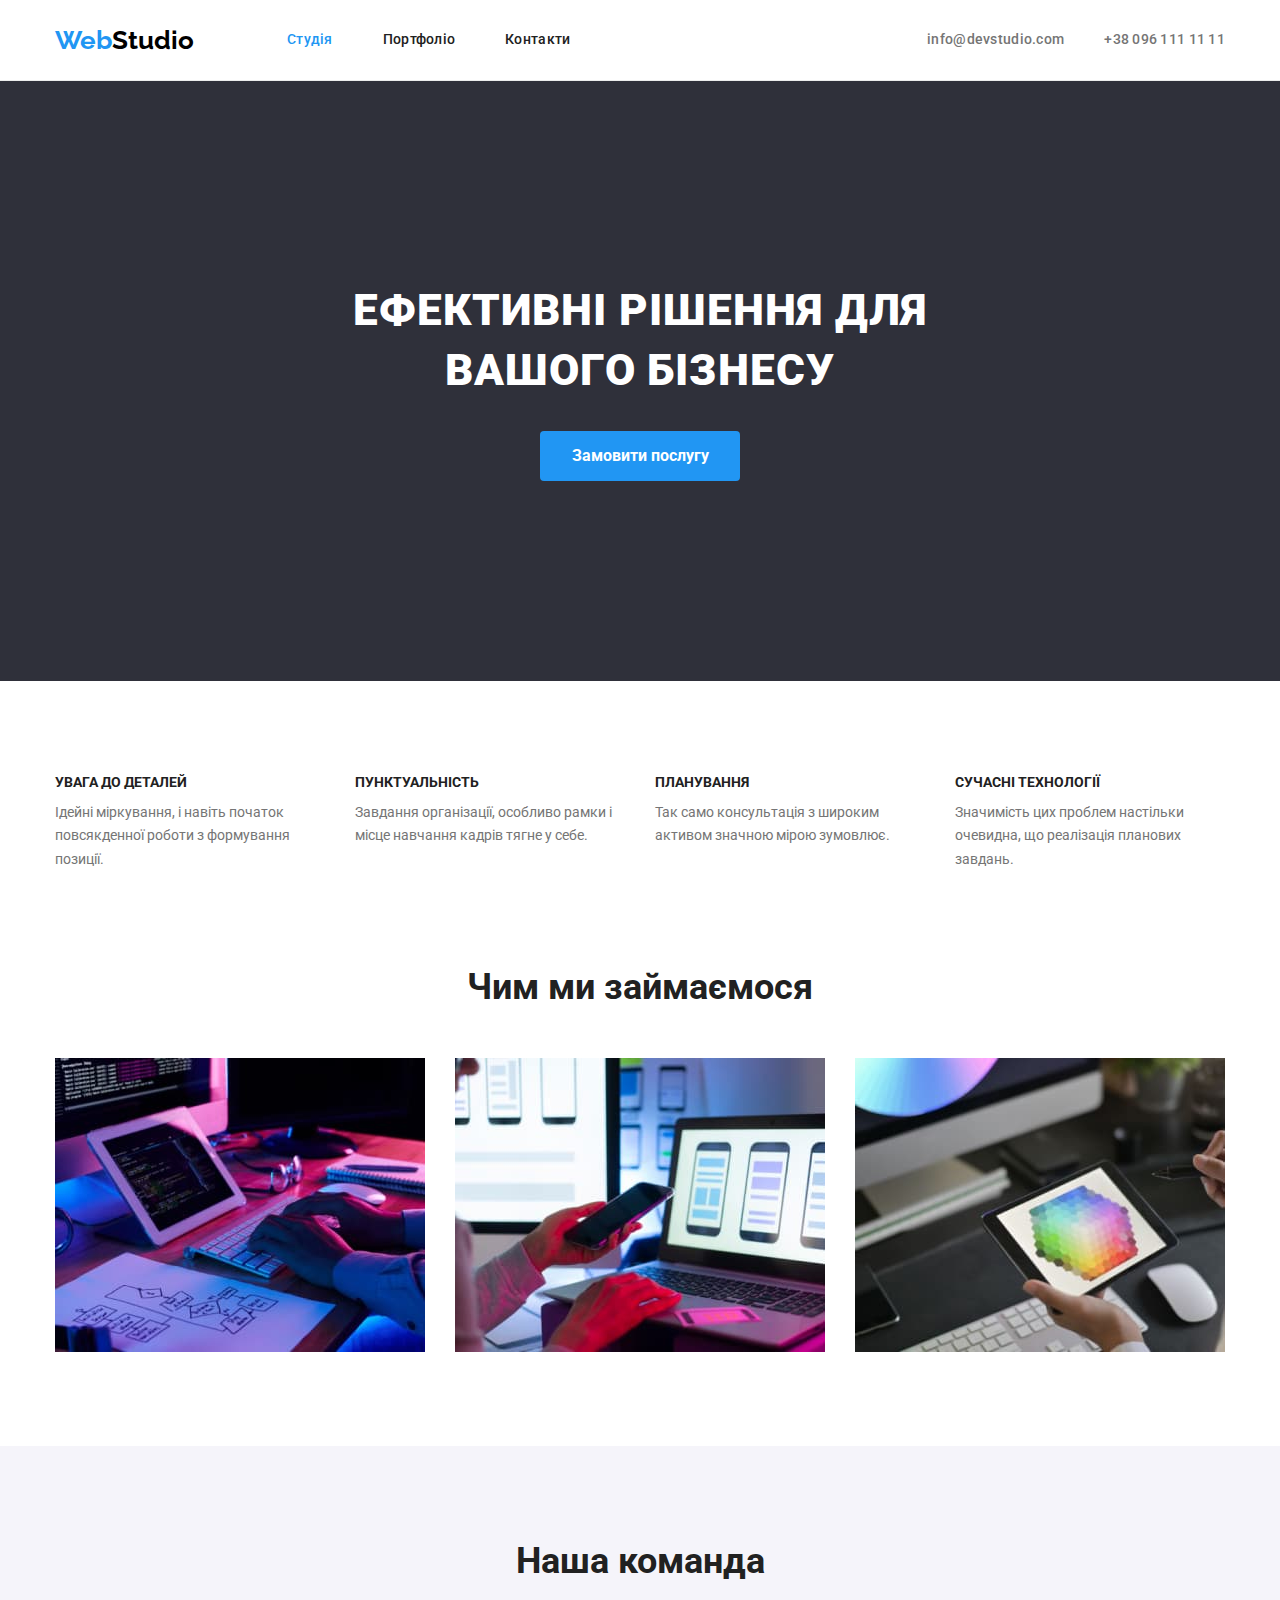
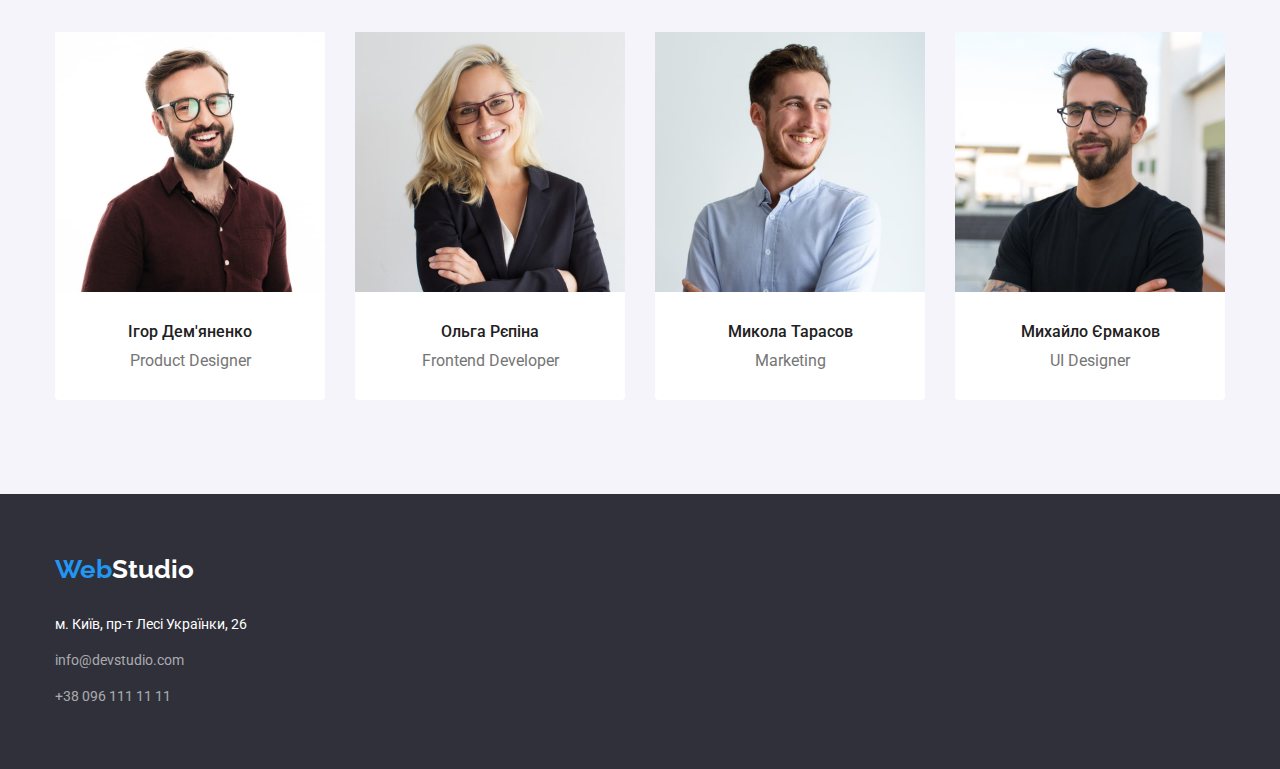
==== index.html @ 4dd289cd "Initial commit" ====
<!DOCTYPE html>
<html lang="uk">
  <head>
    <meta charset="UTF-8" />
    <meta http-equiv="X-UA-Compatible" content="IE=edge" />
    <meta name="viewport" content="width=device-width, initial-scale=1.0" />
    <title>Студія</title>
    <link
      href="https://fonts.googleapis.com/css2?family=Raleway:wght@700&family=Roboto:wght@400;500;700;900&display=swap"
      rel="stylesheet"
    />
    <link
      rel="stylesheet"
      href="https://cdnjs.cloudflare.com/ajax/libs/modern-normalize/1.1.0/modern-normalize.min.css"
    />
    <link rel="stylesheet" href="./css/styles.css" />
  </head>
  <body>
    <!--Шапка профілю-->
    <header class="header">
      <div class="container main-nav">
        <a href="./index.html" class="logo link"><span class="accent">Web</span>Studio</a>
        <nav class="nav-style">
          <ul class="site-nav list">
            <li class="item"><a href="./index.html" class="link current">Студія</a></li>
            <li class="item"><a href="./portfolio.html" class="link">Портфоліо</a></li>
            <li class="item"><a href="" class="link">Контакти</a></li>
          </ul>
        </nav>
        <ul class="auth-nav list">
          <li class="item">
            <a href="mailto:info@devstudio.com" class="link">info@devstudio.com</a>
          </li>
          <li class="item"><a href="tel:+380961111111" class="link">+38 096 111 11 11</a></li>
        </ul>
      </div>
    </header>
    <main>
      <!--Герой-->
      <section class="hero">
        <div class="container">
          <h1 class="hero-titlle">Ефективні рішення для вашого бізнесу</h1>
          <button class="hero-button" type="button">Замовити послугу</button>
        </div>
      </section>
      <!--Переваги-->
      <section class="section">
        <div class="container">
          <h2 class="visually-hidden">Переваги</h2>
          <ul class="list position">
            <li class="advantage-style">
              <h3 class="section-titlle">Увага до деталей</h3>
              <p class="section-text">
                Ідейні міркування, і навіть початок повсякденної роботи з формування позиції.
              </p>
            </li>
            <li class="advantage-style">
              <h3 class="section-titlle">Пунктуальність</h3>
              <p class="section-text">
                Завдання організації, особливо рамки і місце навчання кадрів тягне у себе.
              </p>
            </li>
            <li class="advantage-style">
              <h3 class="section-titlle">Планування</h3>
              <p class="section-text">
                Так само консультація з широким активом значною мірою зумовлює.
              </p>
            </li>
            <li class="advantage-style">
              <h3 class="section-titlle">Сучасні технології</h3>
              <p class="section-text">
                Значимість цих проблем настільки очевидна, що реалізація планових завдань.
              </p>
            </li>
          </ul>
        </div>
      </section>
      <!--Приклади робіт-->
      <section class="section no-padding">
        <div class="container">
          <h2 class="heading">Чим ми займаємося</h2>
          <ul class="list exemple">
            <li>
              <img
                class="images"
                src="./images/icon1.jpg"
                alt="Комп'ютер"
                width="370"
                height="294"
              />
            </li>
            <li>
              <img class="images" src="./images/icon2.jpg" alt="Телефон" width="370" height="294" />
            </li>
            <li>
              <img class="images" src="./images/icon3.jpg" alt="Планшет" width="370" height="294" />
            </li>
          </ul>
        </div>
      </section>
      <!--Працівники-->
      <section class="design section">
        <div class="container">
          <h2 class="heading">Наша команда</h2>
          <ul class="aside list team">
            <li>
              <img
                class="images"
                src="./images/foto1.jpg"
                alt="Фото Ігоря Дем'яненко"
                width="270"
                height="260"
              />
              <div class="design-color">
                <h3 class="aside-titlle">Ігор Дем'яненко</h3>
                <p class="aside-text">Product Designer</p>
              </div>
            </li>
            <li>
              <img
                class="images"
                src="./images/foto2.jpg"
                alt="Фото Ольги Рєпіной"
                width="270"
                height="260"
              />
              <div class="design-color">
                <h3 class="aside-titlle">Ольга Рєпіна</h3>
                <p class="aside-text">Frontend Developer</p>
              </div>
            </li>
            <li>
              <img
                class="images"
                src="./images/foto3.jpg"
                alt="Фото Миколи Тарасова"
                width="270"
                height="260"
              />
              <div class="design-color">
                <h3 class="aside-titlle">Микола Тарасов</h3>
                <p class="aside-text">Marketing</p>
              </div>
            </li>
            <li class="team-item">
              <img
                class="images"
                src="./images/foto4.jpg"
                alt="Фото Михайла Єрмакова"
                width="270"
                height="260"
              />
              <div class="design-color">
                <h3 class="aside-titlle">Михайло Єрмаков</h3>
                <p class="aside-text">UI Designer</p>
              </div>
            </li>
          </ul>
        </div>
      </section>
    </main>
    <!--Футер-->
    <footer class="footer">
      <div class="container">
        <a href="./index.html" class="logo link retreat"><span class="accent">Web</span>Studio</a>
        <address>
          <ul class="footer-nav list">
            <li class="footer-style">
              <a href="https://goo.gl/maps/CPtrU1FHBa2aNyZL9" class="adress link"
                >м. Київ, пр-т Лесі Українки, 26</a
              >
            </li>
            <li class="footer-style">
              <a href="mailto:info@devstudio.com" class="contacts link">info@devstudio.com</a>
            </li>
            <li class="footer-style no-margin">
              <a href="tel:+380961111111" class="contacts link">+38 096 111 11 11</a>
            </li>
          </ul>
        </address>
      </div>
    </footer>
  </body>
</html>
---- css/styles.css ----
html {
    box-sizing: border-box;
}
*,
*::before,
*::after {
    box-sizing: inherit;
}

h1, h2, h3, p, ul {
    margin-top: 0px;
    margin-bottom: 0px;
}

:root {
    --primary-text-color: #212121;
    --tittle-text-color: #757575;
    --accent-color-blue: #2196F3;
    --accent-color-white: #FFFFFF;
    --additional-text-color: #000000;
    --background-color-gray: #2F303A;
    --additional-text-transparent : rgba(255, 255, 255, 0.6);
    --background-color-for-button : #F5F4FA;
    --border-for-header-color: #ECECEC;
    --border-for-card-color:#EEEEEE;
}

body{
    color: var(--primary-text-color);
    font-family: Roboto, sans-serif; 
} 
/* Загальні налаштування */
.container {
    margin-left: auto;
    margin-right: auto;
    padding-left: 15px;
    padding-right: 15px;
    width: 1200px;
}
.images {
    display: block;
    max-width: 100%;
    height: auto;
}
.section {
    padding: 94px 0;
}
.no-padding {
    padding-top: 0;
}
.list {
    list-style: none;
    padding-left: 0;
}
.link {
    text-decoration: none;
}  

/* Шапка */
.header {
    border-bottom: 1px solid var(--border-for-header-color);
}
.logo{
    color: var(--additional-text-color);
    font-family: Raleway, sans-serif;
    font-weight: 700;
    font-size: 26px;
    line-height: 1.19;
}
.accent{
    color: var(--accent-color-blue);
}
.site-nav, .auth-nav {
    font-weight: 500;
    font-size: 14px;
    line-height: 1.14;
    letter-spacing: 0.02em;
}
.site-nav {
    display: flex;
    padding-left: 0;
}
.auth-nav {
    display: flex;
    margin-left: auto;
}
.site-nav .item + .item {
    margin-left: 50px;
}
.auth-nav .item + .item {
    margin-left: 40px;
}
.site-nav .link {
    display: block;
    padding: 32px 0;
    color: var(--primary-text-color);    
}
.site-nav .link:hover, .site-nav .link:focus {
    color: var(--accent-color-blue)
}
.site-nav .current {
    color: var(--accent-color-blue);
}
.auth-nav .link {
    color: var(--tittle-text-color);
}
.auth-nav .link:hover, .auth-nav .link:focus{
    color: var(--accent-color-blue);
}
.auth-nav .current {
    color: var(--accent-color-blue); 
}
.main-nav {
    display: flex;
    align-items: center;
}
.nav-style { 
    margin-left: 93px;
}

/* Герой */
.hero {
    padding: 200px 0;
    text-align: center;
    background-color: var(--background-color-gray);
    letter-spacing: 0.06em;
}
.hero .hero-titlle {
    text-transform: uppercase;
    margin: 0 auto 30px;
    width: 696px;
    color: var(--accent-color-white);
    font-weight: 900;
    font-size: 44px;
    line-height: 1.36;
}
.hero-button {
    display: inline;
    padding: 10px 24px;
    width: 200px;
    border: none;
    border-radius: 4px;
    cursor: pointer;
    color: var(--accent-color-white);
    background-color: var(--accent-color-blue);
    font-family: inherit;
    font-weight: 700;
    font-size: 16px;
    line-height: 1.88;
    
}
.hero-button:hover, .hero-button:focus {
    background-color: #188CE8;
}

/* Переваги */
.position {
    display: flex;
    gap: 30px;
}
.visually-hidden {
    position: absolute;
    white-space: nowrap;
    width: 1px;
    height: 1px;
    overflow: hidden;
    clip: rect(0 0 0 0);
    clip-path: inset(50%);
    margin: -1px;
}
.advantage-style {
    width: 270px;
}
.section-text, .aside-text { 
    color: var(--tittle-text-color);
}
.section-titlle {
    margin-bottom: 10px;
    font-weight: 700;
    font-size: 14px;
    line-height: 1.14;
    text-transform: uppercase;
}
.section-text {
    font-size: 14px;
    line-height: 1.7;
}

/* Приклади робіт та Працівники*/
.exemple {
    display: flex;
    gap: 30px;
}
.heading {
    margin-bottom: 50px;
    font-weight: 700;
    font-size: 36px;
    line-height: 1.17;
    text-align: center;
}
.aside-titlle {
    margin-bottom: 10px;
    font-weight: 500;
    font-size: 16px;
    line-height: 1.19;
}
.aside-text {
    font-size: 16px;
    line-height: 1.19;
}
.design {
    background-color: var(--background-color-for-button);
}
.design-color {
    background-color: var(--accent-color-white);
    padding: 30px 0;
    width: 270px;
    text-align: center;
    border-radius: 0px 0px 4px 4px;
}
.team {
    display: flex;
    gap: 30px;
}

/* Футер */
.footer {
    background-color: var(--background-color-gray);
    padding: 60px 0;
}
.retreat {
    display: block ;
    margin-bottom: 28px;
}
.footer .logo {
    color: var(--accent-color-white);
}
.footer-nav .adress {
    color: var(--accent-color-white);
    font-size: 14px;
    line-height: 1.71;
    font-style: normal;
}
.footer-nav .adress:hover,
.footer-nav .adress:focus {
    color: var(--accent-color-blue);
}
.footer-nav .contacts {
    color: var(--additional-text-transparent);
    font-size: 14px;
    line-height: 1.71;
    font-style: normal;
}
.footer-nav .contacts:hover,
.footer-nav .contacts:focus {
    color: var(--accent-color-blue);
}
.footer-style {
    margin-bottom: 12px;
}
.no-margin {
    margin-bottom: 0;
}
/* Додаткове оформлення для Портфоліо */
/* Кнопки */
.page .page-button {
    display: inline;
    border: transparent;
    border-radius: 4px;
    padding: 6px 22px;
    cursor: pointer;
    color: var(--primary-text-color);
    background-color: var(--background-color-for-button);
    font-family: inherit;
    font-weight: 500;
    font-size: 16px;
    line-height: 1.63;
    text-align: center;
}
.wrapper {
    padding: 20px 24px;
}
.border {
    border: 1px solid var(--border-for-card-color);
}
.page {
    display: flex;
    justify-content: center;
    gap: 8px;
    margin-bottom: 50px;
}
.page .page-button:hover, .page .page-button:focus {
    color: var(--accent-color-white);
    background-color: var(--accent-color-blue);
}
.page .current {
    color: var(--background-color-for-button);
    background-color: var(--accent-color-blue);
}

/* Герой Портфоліо */
.blok .blok-titlle {
    margin-bottom: 4px;
    color: var(--primary-text-color);
    font-size: 18px;
    line-height: 2;
    letter-spacing: 0.06em;
    text-decoration: none;
    
}
.blok .blok-text {
    text-decoration: none;
    color: var(--tittle-text-color);
    font-size: 16px;
    line-height: 1.88;
}
.blok {
    display: flex;
    flex-wrap: wrap;
    gap: 30px;
}
.flex-element {
    width: calc((100% - 60px) / 3);
}
.flex-element :nth-child(3n) {
    margin-right: 0;
}
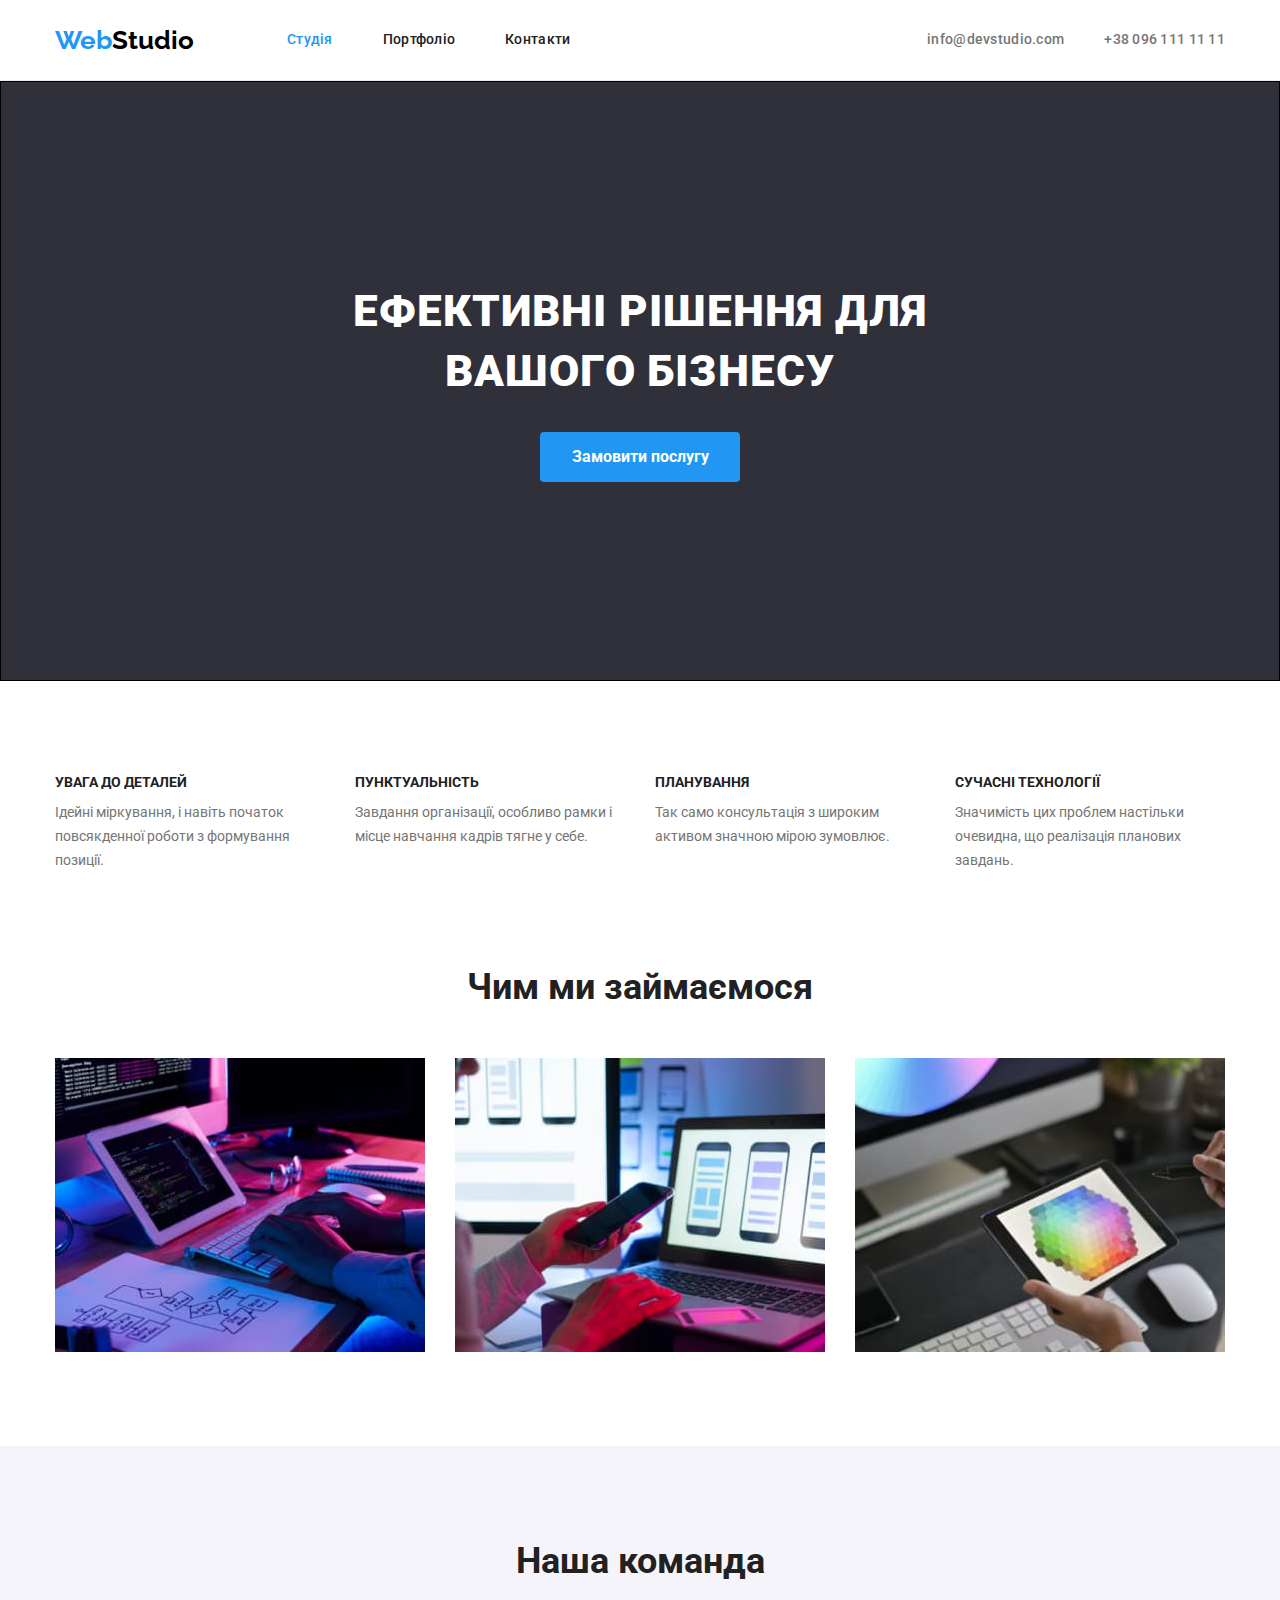
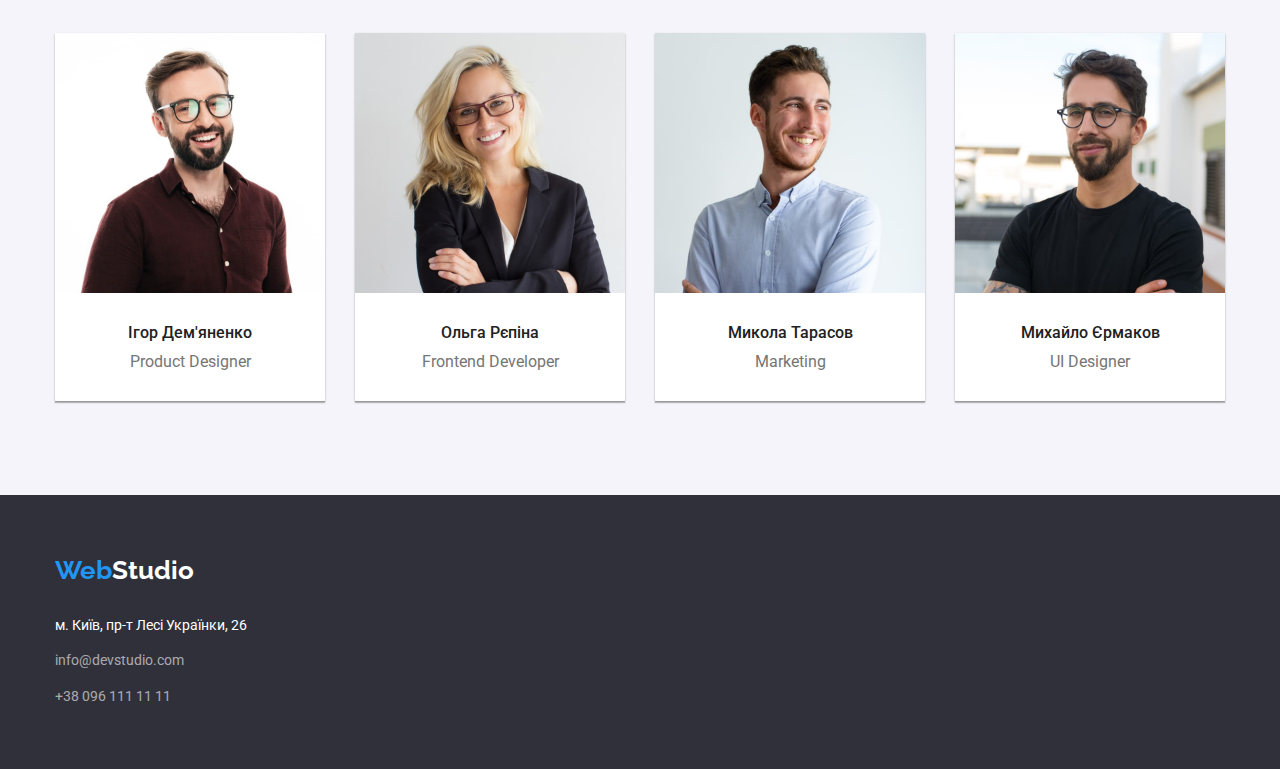
==== commit 192c0e8e: "Додала тіні та фон на героя" ====
--- a/index.html
+++ b/index.html
@@ -37,7 +37,7 @@
     </header>
     <main>
       <!--Герой-->
-      <section class="hero">
+      <section class="hero ovarlay">
         <div class="container">
           <h1 class="hero-titlle">Ефективні рішення для вашого бізнесу</h1>
           <button class="hero-button" type="button">Замовити послугу</button>
@@ -103,7 +103,7 @@
         <div class="container">
           <h2 class="heading">Наша команда</h2>
           <ul class="aside list team">
-            <li>
+            <li class="shadov-employees">
               <img
                 class="images"
                 src="./images/foto1.jpg"
@@ -116,7 +116,7 @@
                 <p class="aside-text">Product Designer</p>
               </div>
             </li>
-            <li>
+            <li class="shadov-employees">
               <img
                 class="images"
                 src="./images/foto2.jpg"
@@ -129,7 +129,7 @@
                 <p class="aside-text">Frontend Developer</p>
               </div>
             </li>
-            <li>
+            <li class="shadov-employees">
               <img
                 class="images"
                 src="./images/foto3.jpg"
@@ -142,7 +142,7 @@
                 <p class="aside-text">Marketing</p>
               </div>
             </li>
-            <li class="team-item">
+            <li class="shadov-employees">
               <img
                 class="images"
                 src="./images/foto4.jpg"
--- a/css/styles.css
+++ b/css/styles.css
@@ -122,8 +122,22 @@
 .hero {
     padding: 200px 0;
     text-align: center;
+    /* background-color: var(--background-color-gray); */
+    letter-spacing: 0.06em;
+}
+.ovarlay {
+    max-width: 1600px;
+    height: 600px;
+    margin-right: auto;
+    margin-left: auto;
+    background-image: linear-gradient(to right,
+    rgba(47, 48, 58, 0.4),
+    rgba(47, 48, 58, 0.4),)
+    url("../images/background.jpg");
+    border: 1px solid #000000;
     background-color: var(--background-color-gray);
-    letter-spacing: 0.06em;
+    background-position: center;
+    background-size: cover;
 }
 .hero .hero-titlle {
     text-transform: uppercase;
@@ -222,7 +236,10 @@
     display: flex;
     gap: 30px;
 }
-
+.shadov-employees {
+    box-shadow: 0px 1px 3px rgba(0, 0, 0, 0.12), 0px 1px 1px rgba(0, 0, 0, 0.14), 0px 2px 1px rgba(0, 0, 0, 0.2);
+
+}
 /* Футер */
 .footer {
     background-color: var(--background-color-gray);
@@ -292,6 +309,7 @@
 .page .page-button:hover, .page .page-button:focus {
     color: var(--accent-color-white);
     background-color: var(--accent-color-blue);
+    box-shadow: 0px 3px 1px rgba(0, 0, 0, 0.1), 0px 1px 2px rgba(0, 0, 0, 0.08), 0px 2px 2px rgba(0, 0, 0, 0.12);
 }
 .page .current {
     color: var(--background-color-for-button);
@@ -325,3 +343,8 @@
 .flex-element :nth-child(3n) {
     margin-right: 0;
 }
+
+.shadow-services:hover {
+    display: block;
+    box-shadow: 0px 1px 1px rgba(0, 0, 0, 0.12), 0px 4px 4px rgba(0, 0, 0, 0.06), 1px 4px 6px rgba(0, 0, 0, 0.16);
+}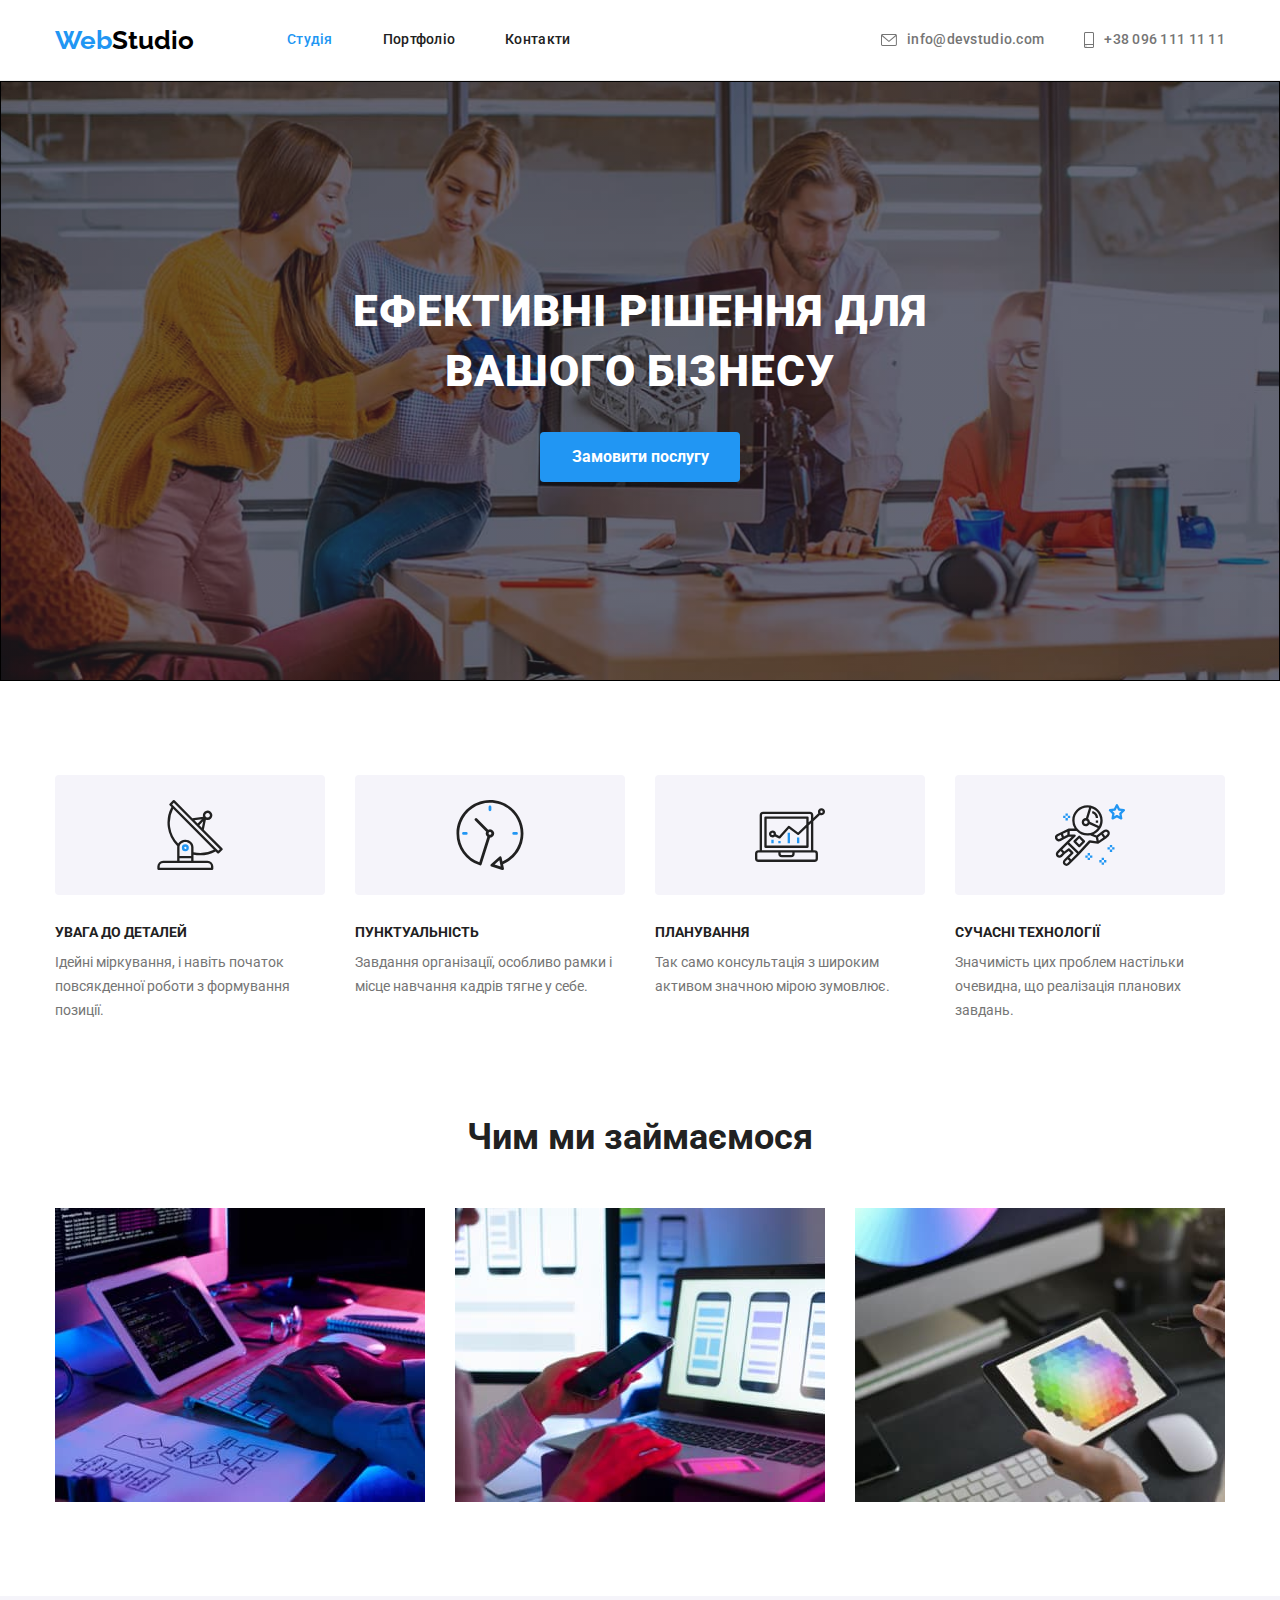
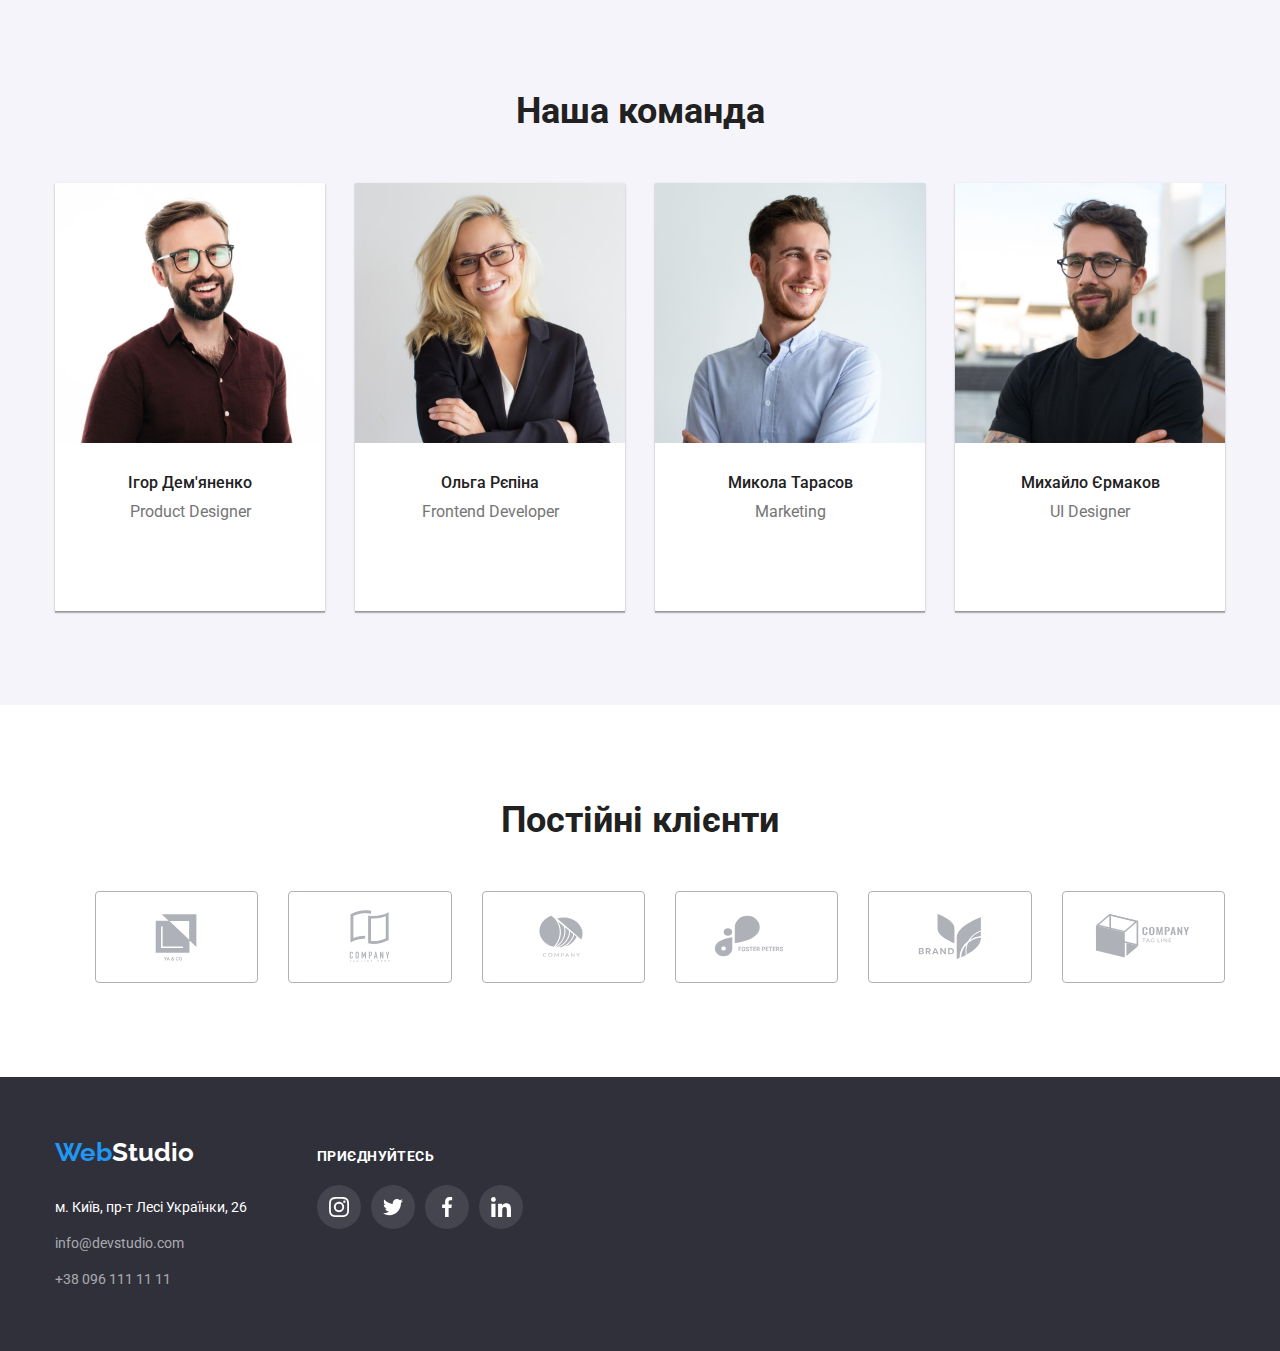
==== commit b7567207: "Додала іконки" ====
--- a/index.html
+++ b/index.html
@@ -29,9 +29,17 @@
         </nav>
         <ul class="auth-nav list">
           <li class="item">
-            <a href="mailto:info@devstudio.com" class="link">info@devstudio.com</a>
+          <a href="mailto:info@devstudio.com" class="link">
+            <svg width="16" height="12">
+              <use href="./images/icons.svg#icon-mail"></use>
+            </svg>
+            info@devstudio.com</a>
           </li>
-          <li class="item"><a href="tel:+380961111111" class="link">+38 096 111 11 11</a></li>
+          <li class="item"><a href="tel:+380961111111" class="link">
+            <svg width="10" height="16">
+              <use href="./images/icons.svg#icon-phone"></use>
+            </svg> 
+            +38 096 111 11 11</a></li>
         </ul>
       </div>
     </header>
@@ -48,25 +56,45 @@
         <div class="container">
           <h2 class="visually-hidden">Переваги</h2>
           <ul class="list position">
-            <li class="advantage-style">
+            <li>
+              <div class="advantage-style">
+                <svg width="70" height="70">
+                  <use href="./images/icons.svg#icon-antenna"></use>
+                </svg>
+              </div>
               <h3 class="section-titlle">Увага до деталей</h3>
               <p class="section-text">
                 Ідейні міркування, і навіть початок повсякденної роботи з формування позиції.
               </p>
             </li>
-            <li class="advantage-style">
+            <li>
+              <div class="advantage-style">
+                <svg width="70" height="70">
+                  <use href="./images/icons.svg#icon-clock"></use>
+                </svg>
+              </div>
               <h3 class="section-titlle">Пунктуальність</h3>
               <p class="section-text">
                 Завдання організації, особливо рамки і місце навчання кадрів тягне у себе.
               </p>
             </li>
-            <li class="advantage-style">
+            <li>
+              <div class="advantage-style">
+                <svg width="70" height="70">
+                  <use href="./images/icons.svg#icon-diagram"></use>
+                </svg>
+              </div>
               <h3 class="section-titlle">Планування</h3>
               <p class="section-text">
                 Так само консультація з широким активом значною мірою зумовлює.
               </p>
             </li>
-            <li class="advantage-style">
+            <li>
+              <div class="advantage-style">
+                <svg width="70" height="70">
+                  <use href="./images/icons.svg#icon-astronaut"></use>
+                </svg>
+              </div>
               <h3 class="section-titlle">Сучасні технології</h3>
               <p class="section-text">
                 Значимість цих проблем настільки очевидна, що реалізація планових завдань.
@@ -114,6 +142,36 @@
               <div class="design-color">
                 <h3 class="aside-titlle">Ігор Дем'яненко</h3>
                 <p class="aside-text">Product Designer</p>
+                <ul class="socials-list">
+                  <li class="list-item">
+                    <a href="#" class="socials-link" >
+                      <svg width="20" height="20"> 
+                        <use href="./images/icons.svg#icon-instagram"></use>
+                      </svg>
+                    </a>
+                  </li>
+                  <li class="list-item">
+                    <a href="#" class="socials-link">
+                      <svg width="20" height="20"> 
+                        <use href="./images/icons.svg#icon-twitter"></use>
+                      </svg>
+                    </a>
+                  </li>
+                  <li class="list-item">
+                    <a href="#" class="socials-link">
+                      <svg width="20" height="20"> 
+                        <use href="./images/icons.svg#icon-facebook"></use>
+                      </svg>
+                    </a>
+                  </li>
+                  <li class="list-item">
+                    <a href="#" class="socials-link">
+                      <svg width="20" height="20"> 
+                        <use href="./images/icons.svg#icon-linkedin"></use>
+                      </svg>
+                    </a>
+                  </li>
+                </ul>
               </div>
             </li>
             <li class="shadov-employees">
@@ -127,6 +185,36 @@
               <div class="design-color">
                 <h3 class="aside-titlle">Ольга Рєпіна</h3>
                 <p class="aside-text">Frontend Developer</p>
+                <ul class="socials-list">
+                  <li class="list-item">
+                    <a href="#" class="socials-link">
+                      <svg width="20" height="20"> 
+                        <use href="./images/icons.svg#icon-instagram"></use>
+                      </svg>
+                    </a>
+                  </li>
+                  <li class="list-item">
+                    <a href="#" class="socials-link">
+                      <svg width="20" height="20"> 
+                        <use href="./images/icons.svg#icon-twitter"></use>
+                      </svg>
+                    </a>
+                  </li>
+                  <li class="list-item">
+                    <a href="#" class="socials-link">
+                      <svg width="20" height="20"> 
+                        <use href="./images/icons.svg#icon-facebook"></use>
+                      </svg>
+                    </a>
+                  </li>
+                  <li class="list-item">
+                    <a href="#" class="socials-link">
+                      <svg width="20" height="20"> 
+                        <use href="./images/icons.svg#icon-linkedin"></use>
+                      </svg>
+                    </a>
+                  </li>
+                </ul>
               </div>
             </li>
             <li class="shadov-employees">
@@ -140,6 +228,36 @@
               <div class="design-color">
                 <h3 class="aside-titlle">Микола Тарасов</h3>
                 <p class="aside-text">Marketing</p>
+                <ul class="socials-list">
+                  <li class="list-item">
+                    <a href="#" class="socials-link">
+                      <svg width="20" height="20"> 
+                        <use href="./images/icons.svg#icon-instagram"></use>
+                      </svg>
+                    </a>
+                  </li>
+                  <li class="list-item">
+                    <a href="#" class="socials-link">
+                      <svg width="20" height="20"> 
+                        <use href="./images/icons.svg#icon-twitter"></use>
+                      </svg>
+                    </a>
+                  </li>
+                  <li class="list-item">
+                    <a href="#" class="socials-link">
+                      <svg width="20" height="20"> 
+                        <use href="./images/icons.svg#icon-facebook"></use>
+                      </svg>
+                    </a>
+                  </li>
+                  <li class="list-item">
+                    <a href="#" class="socials-link">
+                      <svg width="20" height="20"> 
+                        <use href="./images/icons.svg#icon-linkedin"></use>
+                      </svg>
+                    </a>
+                  </li>
+                </ul>
               </div>
             </li>
             <li class="shadov-employees">
@@ -153,7 +271,87 @@
               <div class="design-color">
                 <h3 class="aside-titlle">Михайло Єрмаков</h3>
                 <p class="aside-text">UI Designer</p>
-              </div>
+                <ul class="socials-list">
+                  <li class="list-item">
+                    <a href="#" class="socials-link">
+                      <svg width="20" height="20"> 
+                        <use href="./images/icons.svg#icon-instagram"></use>
+                      </svg>
+                    </a>
+                  </li>
+                  <li class="list-item">
+                    <a href="#" class="socials-link">
+                      <svg width="20" height="20"> 
+                        <use href="./images/icons.svg#icon-twitter"></use>
+                      </svg>
+                    </a>
+                  </li>
+                  <li class="list-item">
+                    <a href="#" class="socials-link">
+                      <svg width="20" height="20"> 
+                        <use href="./images/icons.svg#icon-facebook"></use>
+                      </svg>
+                    </a>
+                  </li>
+                  <li class="list-item">
+                    <a href="#" class="socials-link">
+                      <svg width="20" height="20"> 
+                        <use href="./images/icons.svg#icon-linkedin"></use>
+                      </svg>
+                    </a>
+                  </li>
+                </ul>
+              </div>
+            </li>
+          </ul>
+        </div>
+      </section>
+      <!--Постійні клієнти-->
+      <section class="section">
+        <div class="container">
+          <h2 class="heading">Постійні клієнти</h2>
+          <ul class="client-company">
+            <li class="client-list">
+              <a href="#" class="client-icon">
+                <svg width="106" height="60">
+                  <use href="./images/icons.svg#icon-Logo"></use>
+                </svg>
+              </a>
+            </li>
+            <li class="client-list">
+              <a href="#" class="client-icon">
+                <svg width="106" height="60">
+                  <use href="./images/icons.svg#icon-Logo-1"></use>
+                </svg>
+              </a>
+            </li>
+            <li class="client-list">
+              <a href="#" class="client-icon">
+                <svg width="106" height="60">
+                  <use href="./images/icons.svg#icon-Logo-2"></use>
+                </svg>
+              </a>
+            </li>
+            <li class="client-list">
+              <a href="#" class="client-icon">
+                <svg width="106" height="60">
+                  <use href="./images/icons.svg#icon-Logo-3"></use>
+                </svg>
+              </a>
+            </li>
+            <li class="client-list">
+              <a href="#" class="client-icon">
+                <svg width="106" height="60">
+                  <use href="./images/icons.svg#icon-Logo-4"></use>
+                </svg>
+              </a>
+            </li>
+            <li class="client-list">
+              <a href="#" class="client-icon">
+                <svg width="106" height="60">
+                  <use href="./images/icons.svg#icon-Logo-5"></use>
+                </svg>
+              </a>
             </li>
           </ul>
         </div>
@@ -161,8 +359,9 @@
     </main>
     <!--Футер-->
     <footer class="footer">
-      <div class="container">
-        <a href="./index.html" class="logo link retreat"><span class="accent">Web</span>Studio</a>
+      <div class="container footer-box">
+        <div>
+          <a href="./index.html" class="logo link retreat"><span class="accent">Web</span>Studio</a>
         <address>
           <ul class="footer-nav list">
             <li class="footer-style">
@@ -178,6 +377,40 @@
             </li>
           </ul>
         </address>
+        </div>
+        <div>
+          <h2 class="footer-titlle">Приєднуйтесь</h2>
+          <ul class="join-social-links list">
+            <li class="list-item">
+              <a href="#" class="socials-link" >
+                <svg width="20" height="20"> 
+                  <use href="./images/icons.svg#icon-instagram"></use>
+                </svg>
+              </a>
+            </li>
+            <li class="list-item">
+              <a href="#" class="socials-link">
+                <svg width="20" height="20"> 
+                  <use href="./images/icons.svg#icon-twitter"></use>
+                </svg>
+              </a>
+            </li>
+            <li class="list-item">
+              <a href="#" class="socials-link">
+                <svg width="20" height="20"> 
+                  <use href="./images/icons.svg#icon-facebook"></use>
+                </svg>
+              </a>
+            </li>
+            <li class="list-item">
+              <a href="#" class="socials-link">
+                <svg width="20" height="20"> 
+                  <use href="./images/icons.svg#icon-linkedin"></use>
+                </svg>
+              </a>
+            </li>
+          </ul>
+        </div>
       </div>
     </footer>
   </body>
--- a/css/styles.css
+++ b/css/styles.css
@@ -23,6 +23,8 @@
     --background-color-for-button : #F5F4FA;
     --border-for-header-color: #ECECEC;
     --border-for-card-color:#EEEEEE;
+    --social-link-color:#AFB1B8;
+    --footer-background-icon:rgba(255, 255, 255, 0.1);
 }
 
 body{
@@ -82,6 +84,7 @@
 }
 .auth-nav {
     display: flex;
+    align-items: center;
     margin-left: auto;
 }
 .site-nav .item + .item {
@@ -93,7 +96,7 @@
 .site-nav .link {
     display: block;
     padding: 32px 0;
-    color: var(--primary-text-color);    
+    color: var(--primary-text-color);   
 }
 .site-nav .link:hover, .site-nav .link:focus {
     color: var(--accent-color-blue)
@@ -102,10 +105,17 @@
     color: var(--accent-color-blue);
 }
 .auth-nav .link {
+    display: flex;
+    gap: 10px;
+    align-items: center;
+    padding-top: 32px;
+    padding-bottom: 32px;
     color: var(--tittle-text-color);
+    fill: var(--tittle-text-color);
 }
 .auth-nav .link:hover, .auth-nav .link:focus{
     color: var(--accent-color-blue);
+    fill: var(--accent-color-blue);
 }
 .auth-nav .current {
     color: var(--accent-color-blue); 
@@ -122,7 +132,6 @@
 .hero {
     padding: 200px 0;
     text-align: center;
-    /* background-color: var(--background-color-gray); */
     letter-spacing: 0.06em;
 }
 .ovarlay {
@@ -132,7 +141,7 @@
     margin-left: auto;
     background-image: linear-gradient(to right,
     rgba(47, 48, 58, 0.4),
-    rgba(47, 48, 58, 0.4),)
+    rgba(47, 48, 58, 0.4)),
     url("../images/background.jpg");
     border: 1px solid #000000;
     background-color: var(--background-color-gray);
@@ -183,7 +192,14 @@
     margin: -1px;
 }
 .advantage-style {
+    display: flex;
+    align-items: center;
+    justify-content: center;
+    margin-bottom: 30px;
+    background-color: var(--background-color-for-button);
+    border-radius: 4px;
     width: 270px;
+    height: 120px;
 }
 .section-text, .aside-text { 
     color: var(--tittle-text-color);
@@ -201,6 +217,34 @@
 }
 
 /* Приклади робіт та Працівники*/
+.socials-list {
+    display: flex;
+    align-items: center;
+    justify-content: center;
+    gap: 10px;
+    padding-right: 32px;
+    padding-left: 32px;
+    list-style: none;
+}
+.list-item {
+    width: 44px;
+    height: 44px;
+}
+.socials-link {
+    display: flex;
+    align-items: center;
+    justify-content: center;
+    width: 100%;
+    height: 100%;
+    fill: var(--social-link-color);
+    background-color: var(--accent-color-white);
+    border-radius: 50%;
+
+}
+.socials-link:hover {
+    background-color: var(--accent-color-blue);
+    fill: var(--accent-color-white);
+}
 .exemple {
     display: flex;
     gap: 30px;
@@ -221,6 +265,7 @@
 .aside-text {
     font-size: 16px;
     line-height: 1.19;
+    margin-bottom: 16px;
 }
 .design {
     background-color: var(--background-color-for-button);
@@ -238,7 +283,32 @@
 }
 .shadov-employees {
     box-shadow: 0px 1px 3px rgba(0, 0, 0, 0.12), 0px 1px 1px rgba(0, 0, 0, 0.14), 0px 2px 1px rgba(0, 0, 0, 0.2);
-
+}
+/* Постійні клієнти */
+.client-company {
+    display: flex;
+    gap: 30px;
+    align-items: center;
+    justify-content: center;
+    list-style: none;
+}
+.client-list {
+    width: 170px;
+    height: 92px;
+}
+.client-icon {
+    display: flex;
+    align-items: center;
+    justify-content: center;
+    width: 100%;
+    height: 100%;
+    fill: var(--social-link-color);
+    border: 1px solid var(--social-link-color);
+    border-radius: 4px;
+}
+.client-icon:hover {
+    background-color: var(--accent-color-white);
+    fill: var(--accent-color-blue);
 }
 /* Футер */
 .footer {
@@ -278,6 +348,46 @@
 .no-margin {
     margin-bottom: 0;
 }
+/* Приєднуйтесь */
+.footer-titlle {
+    margin-bottom: 20px;
+    color: var(--accent-color-white);
+    font-weight: 700;
+    font-size: 14px;
+    line-height: 1.14;
+    letter-spacing: 0.03em;
+    text-transform: uppercase;
+}
+.join-social-links {
+    display: flex;
+    align-items: center;
+    gap: 10px;
+    justify-content: center;
+}
+.list-item {
+    width: 44px;
+    height: 44px;
+    border-radius: 4px;
+}
+.socials-link {
+    display: flex;
+    align-items: center;
+    justify-content: center;
+    width: 100%;
+    height: 100%;
+    fill: var(--accent-color-white); 
+    background-color: var(--footer-background-icon); 
+}
+
+.socials-link:hover {
+    background-color: var(--accent-color-blue);
+}
+.footer-box {
+    display: flex;
+    align-items: baseline;
+    gap: 70px;
+}
+
 /* Додаткове оформлення для Портфоліо */
 /* Кнопки */
 .page .page-button {
@@ -343,7 +453,6 @@
 .flex-element :nth-child(3n) {
     margin-right: 0;
 }
-
 .shadow-services:hover {
     display: block;
     box-shadow: 0px 1px 1px rgba(0, 0, 0, 0.12), 0px 4px 4px rgba(0, 0, 0, 0.06), 1px 4px 6px rgba(0, 0, 0, 0.16);
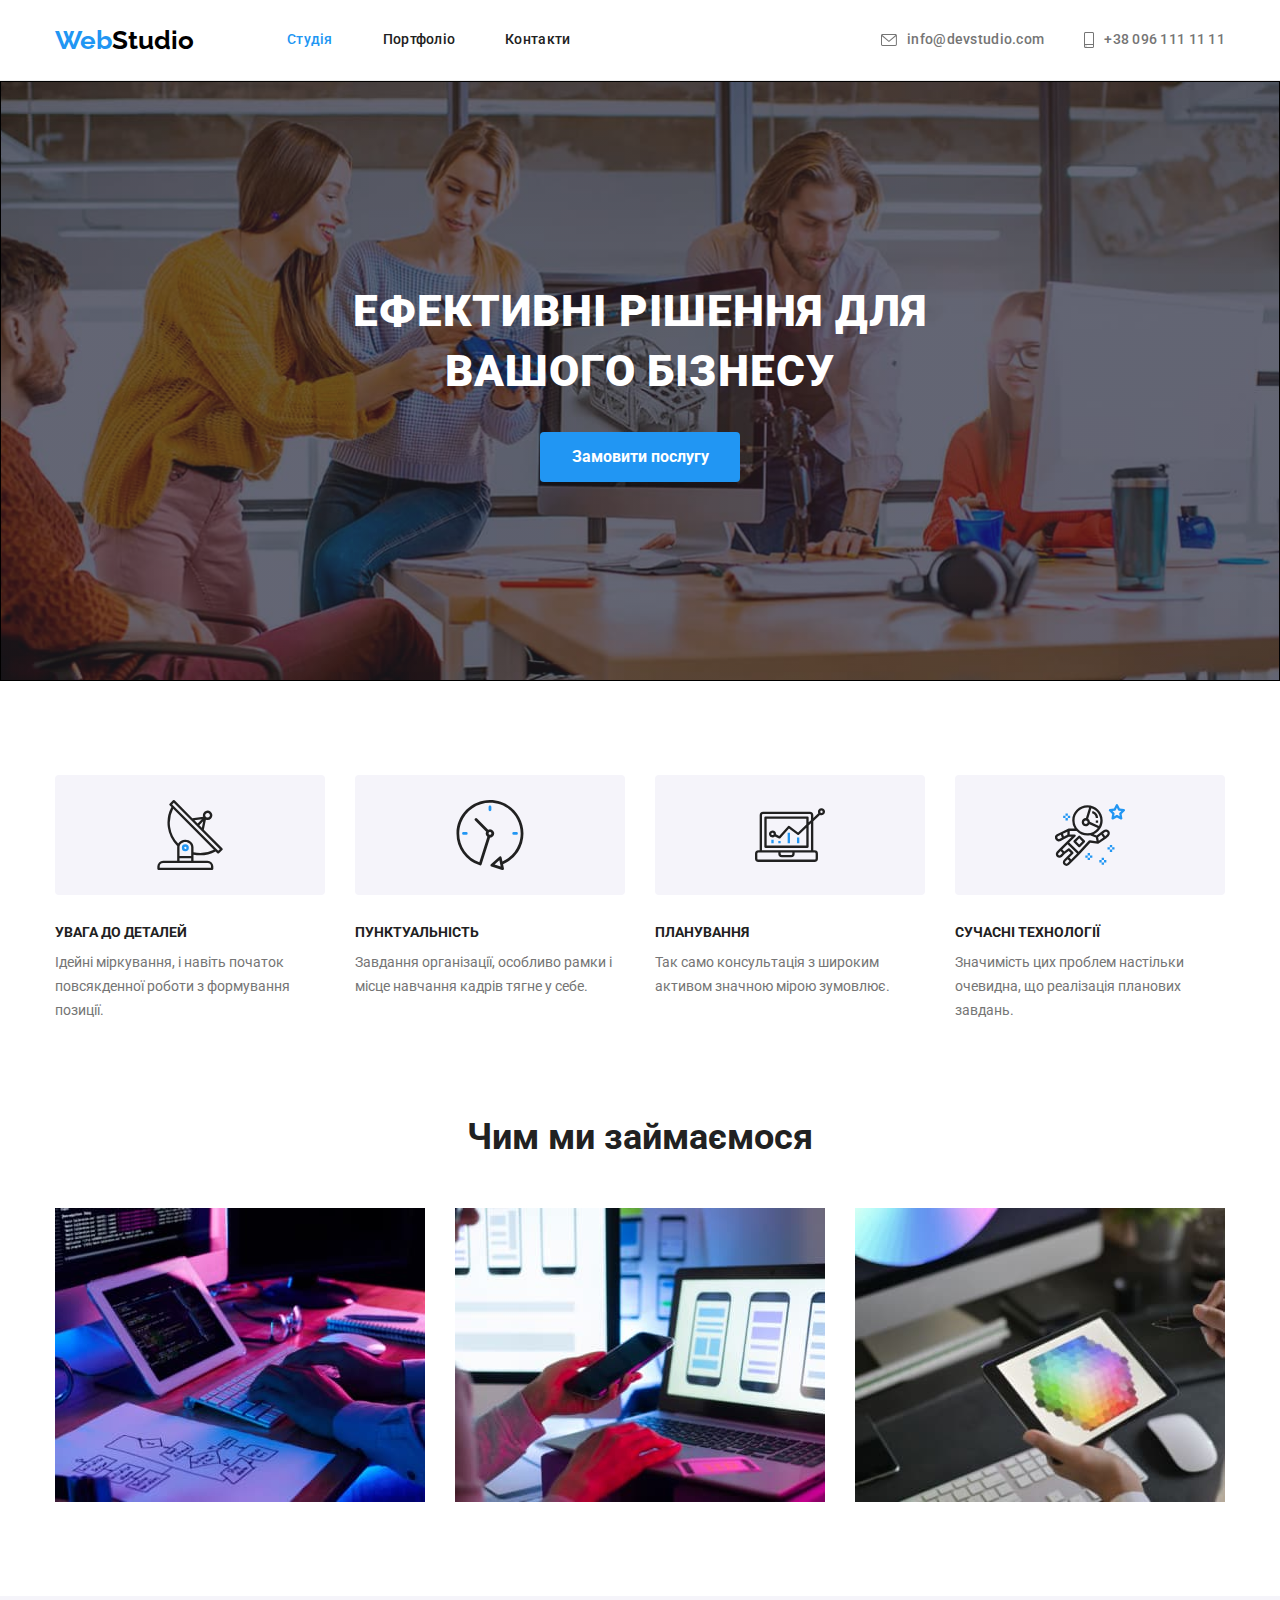
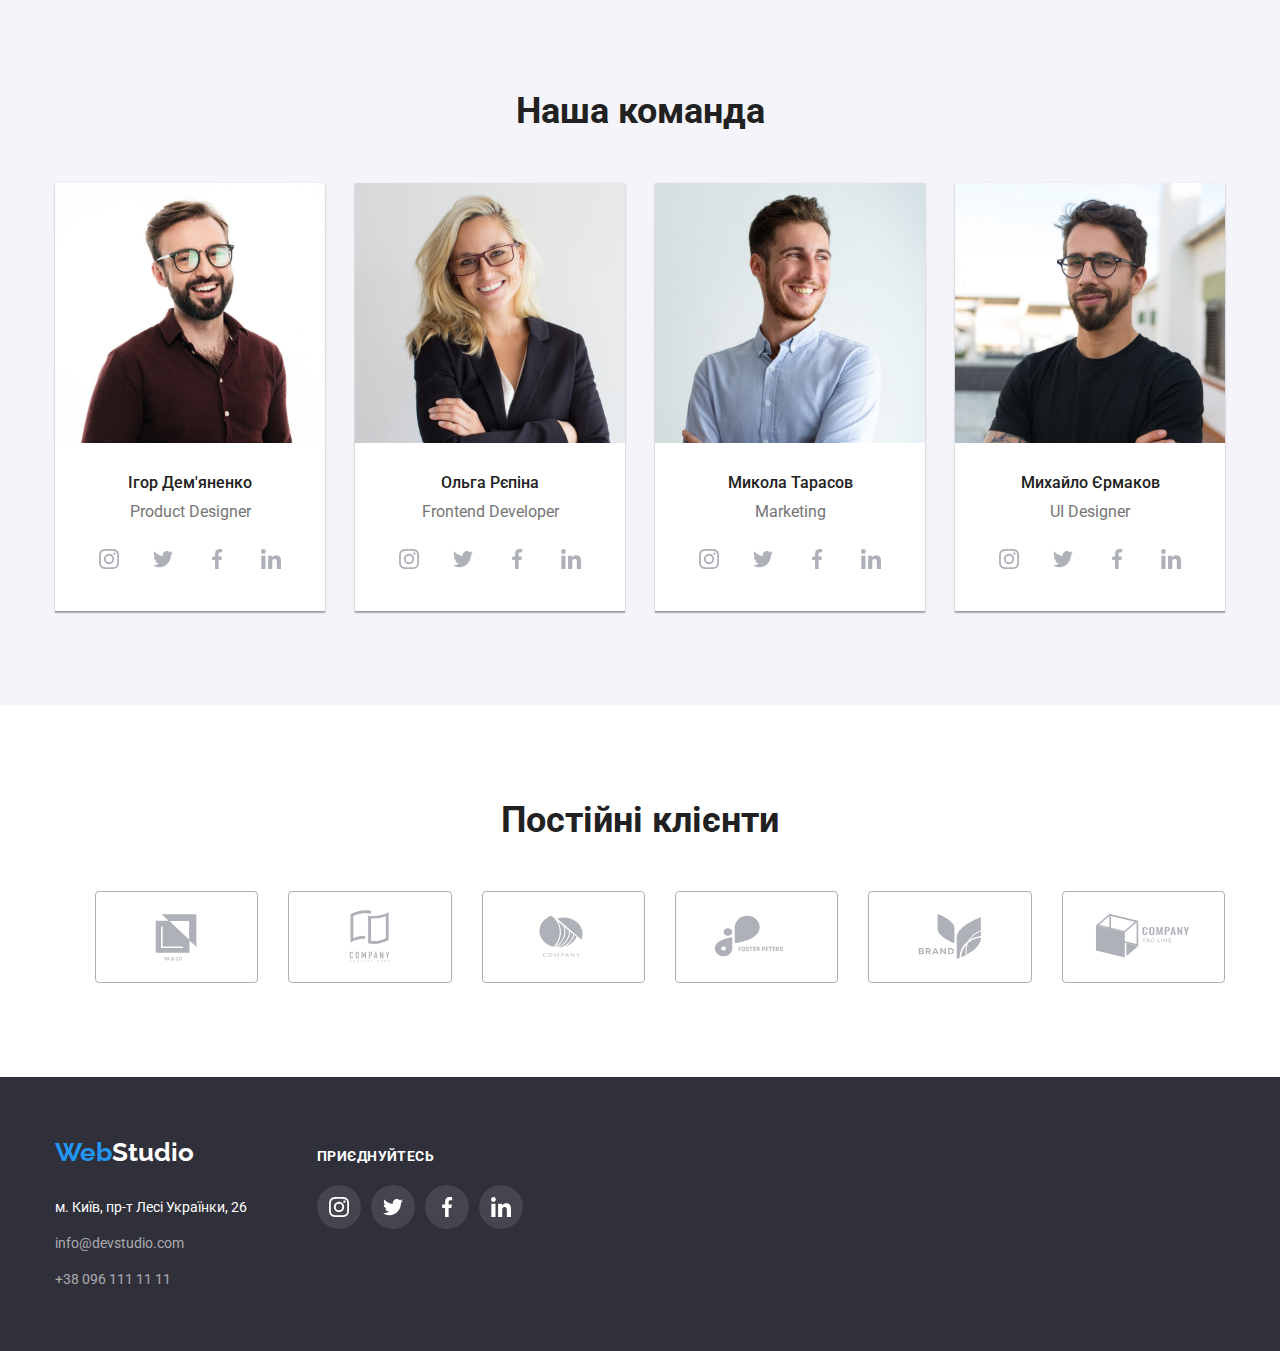
==== commit 803901ed: "Виправила помилку по кольорам" ====
--- a/index.html
+++ b/index.html
@@ -382,28 +382,28 @@
           <h2 class="footer-titlle">Приєднуйтесь</h2>
           <ul class="join-social-links list">
             <li class="list-item">
-              <a href="#" class="socials-link" >
+              <a href="#" class="socials-link-footer" >
                 <svg width="20" height="20"> 
                   <use href="./images/icons.svg#icon-instagram"></use>
                 </svg>
               </a>
             </li>
             <li class="list-item">
-              <a href="#" class="socials-link">
+              <a href="#" class="socials-link-footer">
                 <svg width="20" height="20"> 
                   <use href="./images/icons.svg#icon-twitter"></use>
                 </svg>
               </a>
             </li>
             <li class="list-item">
-              <a href="#" class="socials-link">
+              <a href="#" class="socials-link-footer">
                 <svg width="20" height="20"> 
                   <use href="./images/icons.svg#icon-facebook"></use>
                 </svg>
               </a>
             </li>
             <li class="list-item">
-              <a href="#" class="socials-link">
+              <a href="#" class="socials-link-footer">
                 <svg width="20" height="20"> 
                   <use href="./images/icons.svg#icon-linkedin"></use>
                 </svg>
--- a/css/styles.css
+++ b/css/styles.css
@@ -367,21 +367,24 @@
 .list-item {
     width: 44px;
     height: 44px;
-    border-radius: 4px;
-}
-.socials-link {
-    display: flex;
-    align-items: center;
-    justify-content: center;
+
+}
+.socials-link-footer {
+    display: flex;
+    align-items: center;
+    justify-content: center;
+    border-radius: 50%;
     width: 100%;
     height: 100%;
     fill: var(--accent-color-white); 
     background-color: var(--footer-background-icon); 
-}
-
-.socials-link:hover {
+
+}
+
+.socials-link-footer:hover {
     background-color: var(--accent-color-blue);
 }
+
 .footer-box {
     display: flex;
     align-items: baseline;
